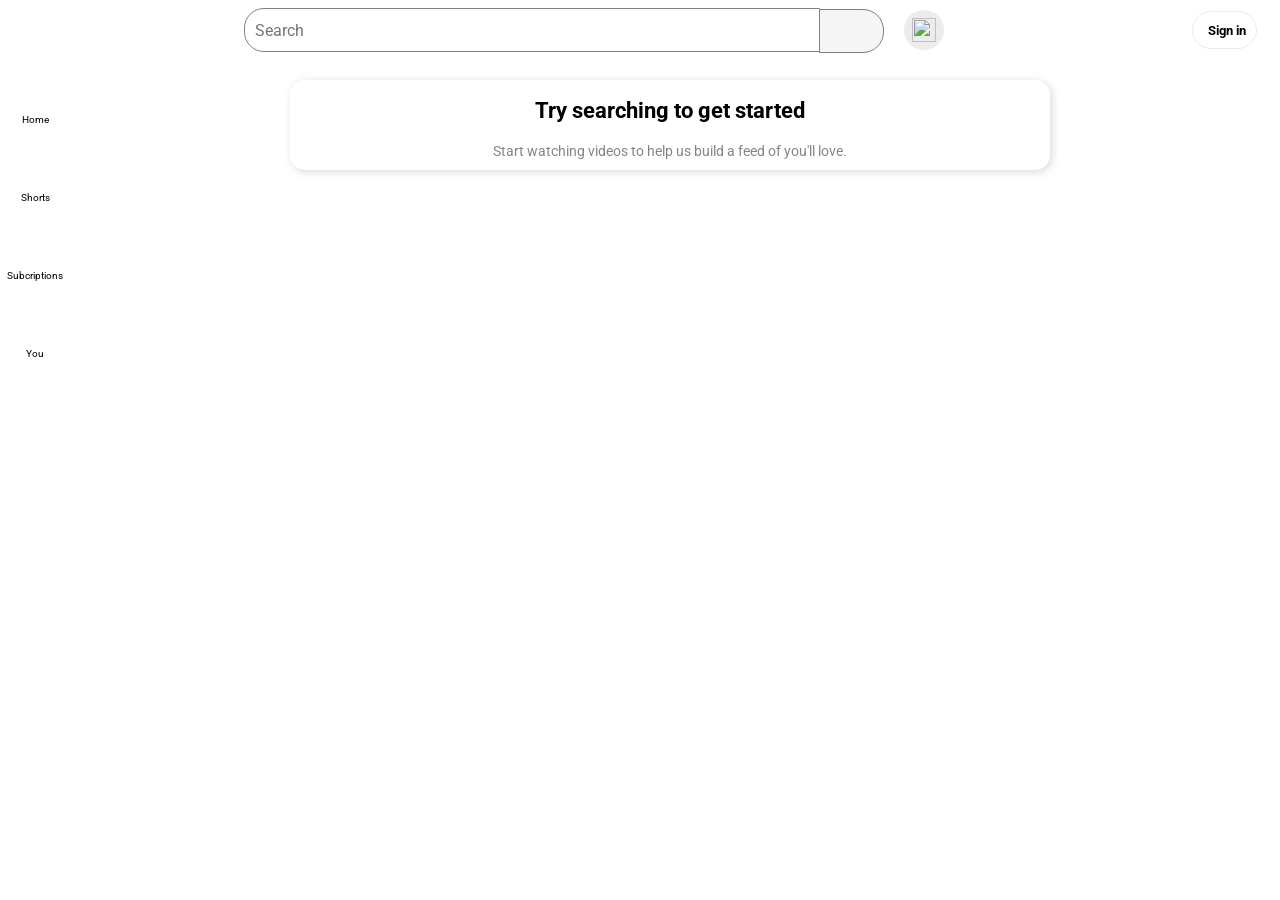
==== youtube_desktop.html @ e4e60a33 "Add files via upload" ====
<!DOCTYPE html>
<html lang="en">

<head>
  <meta charset="UTF-8">
  <meta name="viewport" content="width=device-width, initial-scale=1.0">
  <link href="https://fonts.googleapis.com/css2?family=Roboto:ital,wght@0,100..900;1,100..900&display=swap"
    rel="stylesheet">
  <title>Document</title>
  <style>
    * {
      margin-top: 0;
      margin-bottom: 0;
      margin-left: 0;
      margin-right: 0;
      font-family: roboto, arial;
    }

    body {
      padding-top: 80px;
      padding-left: 90px;
      padding-right: 30px;
    }


    .sidebar {

      position: fixed;
      left: 0;
      bottom: 0;
      top: 60px;
      background-color: white;
      width: 70px;
      z-index: 200;
      padding-top: 5px;
    }

    .sidebar_link img {
      height: 27px;
      margin-bottom: 4px;
    }

    .sidebar_link {
      height: 78px;
      display: flex;
      align-items: center;
      justify-content: center;
      flex-direction: column;
      cursor: pointer;
    }

    .sidebar_link div {
      font-size: 10px;
    }

    .sidebar_link:hover {
      border-radius: 5px;
      background-color: rgb(246, 246, 246);
    }

    .header {
      height: 60px;
      display: flex;
      flex-direction: row;
      justify-content: space-between;
      position: fixed;
      top: 0;
      right: 0;
      left: 0;
      z-index: 100;
      background-color: rgba(255, 255, 255, 0.142);
    }

    .left_section {
      display: flex;
      flex-direction: row;
      align-items: center;

    }

    .hamburger_menu {
      height: 20px;
      margin-left: 24px;
      margin-right: 24px;
      position: relative;
      transition: background-color 0.15s;
    }
      .ham_tooltip 
    {
      background-color: rgba(204, 204, 204, 0.384);
      height: 40px;
      width: 40px;
      border-radius: 20px;
      margin-left: 13px;
      position: absolute;
      opacity: 0;
    }
  
    .ham_tooltip:hover
    {
      opacity: 1;
    }

    .youtube_logo {
      height: 24px;
      cursor: pointer;
    }

    .middle_section {
      flex: 1;
      display: flex;
      align-items: center;
      margin-left: 50px;
      margin-right: 10px;
      max-width: 700px;
    }

    .search_bar {
      flex: 1;
      height: 40px;
      width: 900px;
      border: solid gray;
      border-top-left-radius: 20px;
      border-bottom-left-radius: 20px;
      border-width: 1px;
      padding-left: 10px;
      font-size: 16px;
      width: 0;
    }

    .search_bar::placeholder {
      font-size: 16px;
    }

    .search_button {
      height: 44px;
      width: 65px;
      border-top-right-radius: 21px;
      border-bottom-right-radius: 21px;
      margin-top: 1px;
      border: 1px solid gray;
      border-width: 1px;
      margin-left: -1px;
      background-color: rgb(245, 245, 245);
      margin-right: 20px;
    }

    .search_button,
    .voice_search,
    .create_button,
    .notifications_icon_container {
      position: relative;
      display: flex;
      justify-content: center;
      align-items: center;
    }

    .search_button .tooltip,
    .voice_search .tooltip,
    .create_button .tooltip,
    .notifications_icon_container .tooltip {
      position: absolute;
      bottom: -30px;
      background-color: gray;
      color: white;
      padding-bottom: 2px;
      padding-top: 2px;
      padding-left: 3px;
      padding-right: 3px;
      font-size: 10px;
      opacity: 0;
      border: none;
      border-radius: 2px;
      transition: opacity 0.15;
      white-space: nowrap;

    }

    .search_button:hover .tooltip,
    .voice_search .tooltip:hover,
    .create_button .tooltip:hover,
    .notifications_icon_container .tooltip:hover {
      opacity: 1;

    }

    .search_icon {
      height: 23px;
    }

    .voice_search {
      height: 40px;
      width: 40px;
      border: none;
      border-radius: 22px;
      background-color: rgb(237, 236, 236);
    }

    .voice_search_button {
      width: 24px;
      height: 24px;
    }

    .right_section {
      width: 180px;
      display: flex;
      flex-direction: row;
      align-items: center;
      justify-content: space-between;
      flex-shrink: 0;
    }


    .sign_in_button {

      margin-right: 23px;
      display: flex;
      align-items: center;
      border-color: rgb(234, 234, 234);
      border-style: solid;
      border-width: 1px;
      border-radius: 19px;
      padding-top: 3px;
      padding-bottom: 3px;
      padding-left: 10px;
      padding-right: 10px;
      background-color: white;
      transition: background-color 0.15s;
    }

    .sign_in_profile {
      height: 30px;
      margin-right: 5px;
    }



    .sign_in_button:hover {
      background-color: rgb(215, 215, 215);
      cursor: pointer;
    }

    .sign_in_text {
      font-weight: bold;
    }


    .recommand_box {
      background-color: white;
      height: 90px;
      display: flex;
      align-items: center;
      flex-direction: column;
      justify-content: center;
      margin-left: 200px;
      margin-right: 200px;
      border-radius: 15px;
      box-shadow: 2px 2px 10px rgba(0, 0, 0, 0.15);

    }

    .head_text {
      font-family: roboto, arial;
      font-weight: bold;
      font-size: 22px;
      line-height: 40px;
      margin-bottom: 12px;
    }

    .middle_text {
      color: rgb(132, 132, 132);
      font-size: 14px;
    }

    .dots_icon {
      height: 22px;

    }

    .settings_box {
      position: relative;
    }

    .tooltip {
      position: absolute;
      bottom: -30px;
      background-color: gray;
      color: white;
      padding-bottom: 3px;
      padding-top: 3px;
      padding-left: 4px;
      padding-right: 4px;
      font-size: 12px;
      opacity: 0;
      border: none;
      border-radius: 2px;
      transition: opacity 0.15;
      white-space: nowrap;
    }
    .settings_box:hover .tooltip
    {
      opacity: 1;
    }
  </style>
</head>

<body>
  <header>
    <div class="header">
      <div class="left_section">
        <img src="icons/hamburger.png" alt="" class="hamburger_menu">
        <div class="ham_tooltip"></div>
        <img src="icons/youtube-logo.svg" alt="" class="youtube_logo">
      </div>
      <div class="middle_section">
        <input type="text" placeholder="Search" class="search_bar">
        <button class="search_button">
          <img src="icons/loupe.png" alt="" class="search_icon">
          <div class="tooltip">search</div>
        </button>
        <button class="voice_search">
          <img src="icons/voice.svg.png" alt="" class="voice_search_button">
          <div class="tooltip">search by your voice</div>
        </button>
      </div>
      <div class="right_section">
        <div class="settings_box">
          <img src="icons/dots.png" alt="" class="dots_icon">
          <div class="tooltip">settings</div>
        </div>

        <div class="upload_icon_container">
          <div class="create_button">
            <button class="sign_in_button">
              <img src="icons/user.png" alt="" class="sign_in_profile">
              <div class="sign_in_text">Sign in</div>

            </button>

          </div>
        </div>
      </div>
    </div>
  </header>
  <nav>
    <div class="sidebar">
      <div class="sidebar_link">
        <img src="icons/home.png" alt="" class="sidebar_image">
        <div>Home</div>
      </div>
      <div class="sidebar_link">
        <img src="icons/youtube-shorts_new.jpg" alt="" class="sidebar_image">
        <div>Shorts</div>
      </div>
      <div class="sidebar_link">
        <img src="icons/subscriptions.svg" alt="" class="sidebar_image">
        <div>Subcriptions</div>
      </div>
      <div class="sidebar_link">
        <img src="icons/user.png" alt="" class="sidebar_image">
        <div>You</div>
      </div>
    </div>
  </nav>
  <main>
    <section class="recommand_box">
      <div class="head_text">
        Try searching to get started
      </div>
      <div class="middle_text">
        Start watching videos to help us build a feed of you'll love.
      </div>
    </section>
  </main>
</body>

</html>
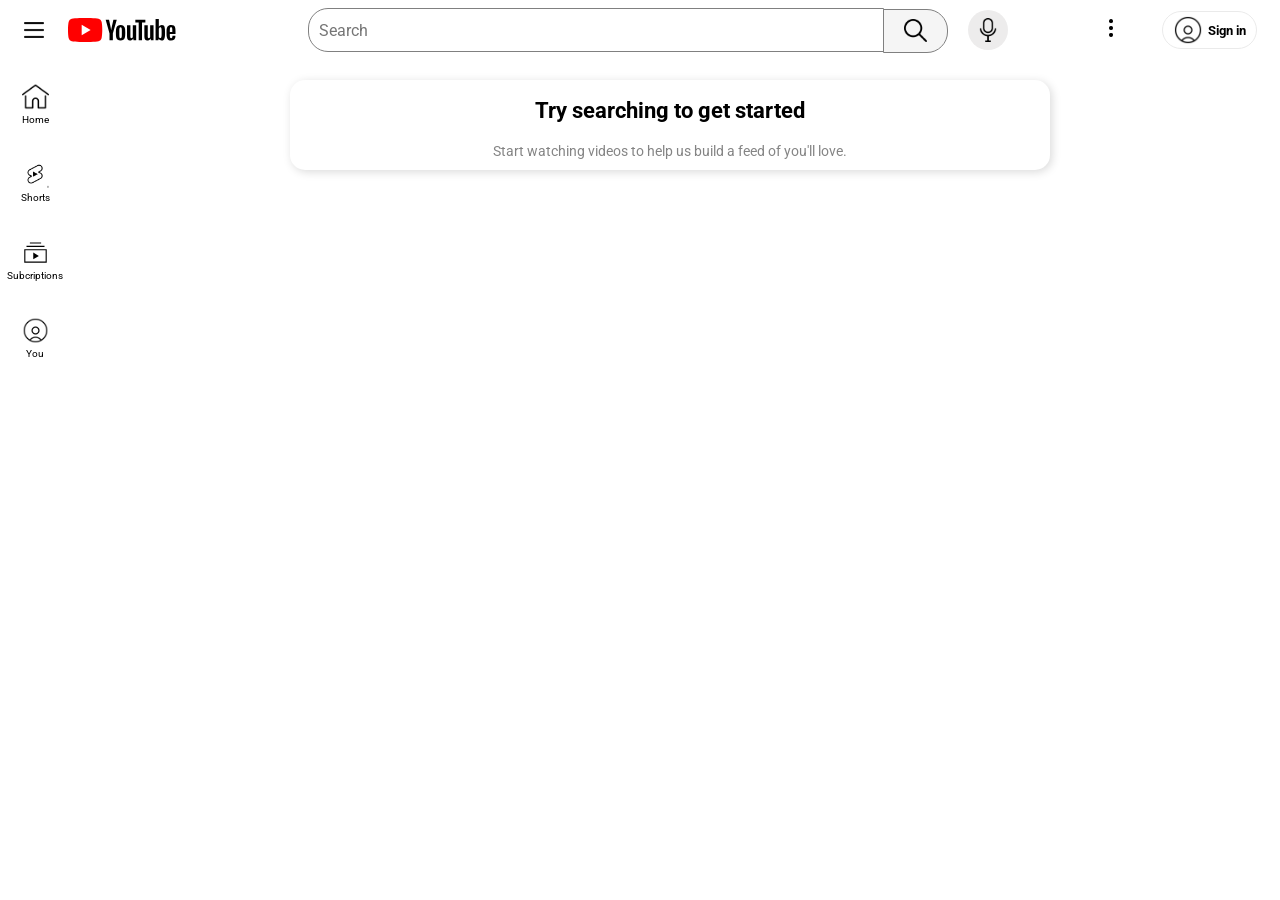
==== commit 9ca1ed4b: "files_changed" ====
--- a/youtube_desktop.html
+++ b/youtube_desktop.html
@@ -1,377 +1,389 @@
-<!DOCTYPE html>
-<html lang="en">
-
-<head>
-  <meta charset="UTF-8">
-  <meta name="viewport" content="width=device-width, initial-scale=1.0">
-  <link href="https://fonts.googleapis.com/css2?family=Roboto:ital,wght@0,100..900;1,100..900&display=swap"
-    rel="stylesheet">
-  <title>Document</title>
-  <style>
-    * {
-      margin-top: 0;
-      margin-bottom: 0;
-      margin-left: 0;
-      margin-right: 0;
-      font-family: roboto, arial;
-    }
-
-    body {
-      padding-top: 80px;
-      padding-left: 90px;
-      padding-right: 30px;
-    }
-
-
-    .sidebar {
-
-      position: fixed;
-      left: 0;
-      bottom: 0;
-      top: 60px;
-      background-color: white;
-      width: 70px;
-      z-index: 200;
-      padding-top: 5px;
-    }
-
-    .sidebar_link img {
-      height: 27px;
-      margin-bottom: 4px;
-    }
-
-    .sidebar_link {
-      height: 78px;
-      display: flex;
-      align-items: center;
-      justify-content: center;
-      flex-direction: column;
-      cursor: pointer;
-    }
-
-    .sidebar_link div {
-      font-size: 10px;
-    }
-
-    .sidebar_link:hover {
-      border-radius: 5px;
-      background-color: rgb(246, 246, 246);
-    }
-
-    .header {
-      height: 60px;
-      display: flex;
-      flex-direction: row;
-      justify-content: space-between;
-      position: fixed;
-      top: 0;
-      right: 0;
-      left: 0;
-      z-index: 100;
-      background-color: rgba(255, 255, 255, 0.142);
-    }
-
-    .left_section {
-      display: flex;
-      flex-direction: row;
-      align-items: center;
-
-    }
-
-    .hamburger_menu {
-      height: 20px;
-      margin-left: 24px;
-      margin-right: 24px;
-      position: relative;
-      transition: background-color 0.15s;
-    }
-      .ham_tooltip 
-    {
-      background-color: rgba(204, 204, 204, 0.384);
-      height: 40px;
-      width: 40px;
-      border-radius: 20px;
-      margin-left: 13px;
-      position: absolute;
-      opacity: 0;
-    }
-  
-    .ham_tooltip:hover
-    {
-      opacity: 1;
-    }
-
-    .youtube_logo {
-      height: 24px;
-      cursor: pointer;
-    }
-
-    .middle_section {
-      flex: 1;
-      display: flex;
-      align-items: center;
-      margin-left: 50px;
-      margin-right: 10px;
-      max-width: 700px;
-    }
-
-    .search_bar {
-      flex: 1;
-      height: 40px;
-      width: 900px;
-      border: solid gray;
-      border-top-left-radius: 20px;
-      border-bottom-left-radius: 20px;
-      border-width: 1px;
-      padding-left: 10px;
-      font-size: 16px;
-      width: 0;
-    }
-
-    .search_bar::placeholder {
-      font-size: 16px;
-    }
-
-    .search_button {
-      height: 44px;
-      width: 65px;
-      border-top-right-radius: 21px;
-      border-bottom-right-radius: 21px;
-      margin-top: 1px;
-      border: 1px solid gray;
-      border-width: 1px;
-      margin-left: -1px;
-      background-color: rgb(245, 245, 245);
-      margin-right: 20px;
-    }
-
-    .search_button,
-    .voice_search,
-    .create_button,
-    .notifications_icon_container {
-      position: relative;
-      display: flex;
-      justify-content: center;
-      align-items: center;
-    }
-
-    .search_button .tooltip,
-    .voice_search .tooltip,
-    .create_button .tooltip,
-    .notifications_icon_container .tooltip {
-      position: absolute;
-      bottom: -30px;
-      background-color: gray;
-      color: white;
-      padding-bottom: 2px;
-      padding-top: 2px;
-      padding-left: 3px;
-      padding-right: 3px;
-      font-size: 10px;
-      opacity: 0;
-      border: none;
-      border-radius: 2px;
-      transition: opacity 0.15;
-      white-space: nowrap;
-
-    }
-
-    .search_button:hover .tooltip,
-    .voice_search .tooltip:hover,
-    .create_button .tooltip:hover,
-    .notifications_icon_container .tooltip:hover {
-      opacity: 1;
-
-    }
-
-    .search_icon {
-      height: 23px;
-    }
-
-    .voice_search {
-      height: 40px;
-      width: 40px;
-      border: none;
-      border-radius: 22px;
-      background-color: rgb(237, 236, 236);
-    }
-
-    .voice_search_button {
-      width: 24px;
-      height: 24px;
-    }
-
-    .right_section {
-      width: 180px;
-      display: flex;
-      flex-direction: row;
-      align-items: center;
-      justify-content: space-between;
-      flex-shrink: 0;
-    }
-
-
-    .sign_in_button {
-
-      margin-right: 23px;
-      display: flex;
-      align-items: center;
-      border-color: rgb(234, 234, 234);
-      border-style: solid;
-      border-width: 1px;
-      border-radius: 19px;
-      padding-top: 3px;
-      padding-bottom: 3px;
-      padding-left: 10px;
-      padding-right: 10px;
-      background-color: white;
-      transition: background-color 0.15s;
-    }
-
-    .sign_in_profile {
-      height: 30px;
-      margin-right: 5px;
-    }
-
-
-
-    .sign_in_button:hover {
-      background-color: rgb(215, 215, 215);
-      cursor: pointer;
-    }
-
-    .sign_in_text {
-      font-weight: bold;
-    }
-
-
-    .recommand_box {
-      background-color: white;
-      height: 90px;
-      display: flex;
-      align-items: center;
-      flex-direction: column;
-      justify-content: center;
-      margin-left: 200px;
-      margin-right: 200px;
-      border-radius: 15px;
-      box-shadow: 2px 2px 10px rgba(0, 0, 0, 0.15);
-
-    }
-
-    .head_text {
-      font-family: roboto, arial;
-      font-weight: bold;
-      font-size: 22px;
-      line-height: 40px;
-      margin-bottom: 12px;
-    }
-
-    .middle_text {
-      color: rgb(132, 132, 132);
-      font-size: 14px;
-    }
-
-    .dots_icon {
-      height: 22px;
-
-    }
-
-    .settings_box {
-      position: relative;
-    }
-
-    .tooltip {
-      position: absolute;
-      bottom: -30px;
-      background-color: gray;
-      color: white;
-      padding-bottom: 3px;
-      padding-top: 3px;
-      padding-left: 4px;
-      padding-right: 4px;
-      font-size: 12px;
-      opacity: 0;
-      border: none;
-      border-radius: 2px;
-      transition: opacity 0.15;
-      white-space: nowrap;
-    }
-    .settings_box:hover .tooltip
-    {
-      opacity: 1;
-    }
-  </style>
-</head>
-
-<body>
-  <header>
-    <div class="header">
-      <div class="left_section">
-        <img src="icons/hamburger.png" alt="" class="hamburger_menu">
-        <div class="ham_tooltip"></div>
-        <img src="icons/youtube-logo.svg" alt="" class="youtube_logo">
-      </div>
-      <div class="middle_section">
-        <input type="text" placeholder="Search" class="search_bar">
-        <button class="search_button">
-          <img src="icons/loupe.png" alt="" class="search_icon">
-          <div class="tooltip">search</div>
-        </button>
-        <button class="voice_search">
-          <img src="icons/voice.svg.png" alt="" class="voice_search_button">
-          <div class="tooltip">search by your voice</div>
-        </button>
-      </div>
-      <div class="right_section">
-        <div class="settings_box">
-          <img src="icons/dots.png" alt="" class="dots_icon">
-          <div class="tooltip">settings</div>
-        </div>
-
-        <div class="upload_icon_container">
-          <div class="create_button">
-            <button class="sign_in_button">
-              <img src="icons/user.png" alt="" class="sign_in_profile">
-              <div class="sign_in_text">Sign in</div>
-
-            </button>
-
-          </div>
-        </div>
-      </div>
-    </div>
-  </header>
-  <nav>
-    <div class="sidebar">
-      <div class="sidebar_link">
-        <img src="icons/home.png" alt="" class="sidebar_image">
-        <div>Home</div>
-      </div>
-      <div class="sidebar_link">
-        <img src="icons/youtube-shorts_new.jpg" alt="" class="sidebar_image">
-        <div>Shorts</div>
-      </div>
-      <div class="sidebar_link">
-        <img src="icons/subscriptions.svg" alt="" class="sidebar_image">
-        <div>Subcriptions</div>
-      </div>
-      <div class="sidebar_link">
-        <img src="icons/user.png" alt="" class="sidebar_image">
-        <div>You</div>
-      </div>
-    </div>
-  </nav>
-  <main>
-    <section class="recommand_box">
-      <div class="head_text">
-        Try searching to get started
-      </div>
-      <div class="middle_text">
-        Start watching videos to help us build a feed of you'll love.
-      </div>
-    </section>
-  </main>
-</body>
-
+<!DOCTYPE html>
+<html lang="en">
+
+<head>
+  <meta charset="UTF-8">
+  <meta name="viewport" content="width=device-width, initial-scale=1.0">
+  <link href="https://fonts.googleapis.com/css2?family=Roboto:ital,wght@0,100..900;1,100..900&display=swap"
+    rel="stylesheet">
+  <link rel="icon" href="icons/youtube.png">
+  <title>Youtube_clone</title>
+  <style>
+    * {
+      margin-top: 0;
+      margin-bottom: 0;
+      margin-left: 0;
+      margin-right: 0;
+      font-family: roboto, arial;
+    }
+
+    body {
+      padding-top: 80px;
+      padding-left: 90px;
+      padding-right: 30px;
+    }
+
+
+    .sidebar {
+
+      position: fixed;
+      left: 0;
+      bottom: 0;
+      top: 60px;
+      background-color: white;
+      width: 70px;
+      z-index: 200;
+      padding-top: 5px;
+    }
+
+    .sidebar_link img {
+      height: 27px;
+      margin-bottom: 4px;
+    }
+
+    .sidebar_link {
+      height: 78px;
+      display: flex;
+      align-items: center;
+      justify-content: center;
+      flex-direction: column;
+      cursor: pointer;
+    }
+
+    .sidebar_link div {
+      font-size: 10px;
+    }
+
+    .sidebar_link:hover {
+      border-radius: 5px;
+      background-color: rgb(246, 246, 246);
+    }
+
+    .header {
+      height: 60px;
+      display: flex;
+      flex-direction: row;
+      justify-content: space-between;
+      position: fixed;
+      top: 0;
+      right: 0;
+      left: 0;
+      z-index: 100;
+      background-color: rgba(255, 255, 255, 0.142);
+    }
+
+    .left_section {
+      display: flex;
+      flex-direction: row;
+      align-items: center;
+
+    }
+
+    .hamburger_menu {
+      height: 20px;
+      margin-left: 24px;
+      margin-right: 24px;
+      position: relative;
+      transition: background-color 0.15s;
+    }
+
+    .ham_tooltip {
+      background-color: rgba(204, 204, 204, 0.384);
+      height: 40px;
+      width: 40px;
+      border-radius: 20px;
+      margin-left: 13px;
+      position: absolute;
+      opacity: 0;
+    }
+
+    .ham_tooltip:hover {
+      opacity: 1;
+    }
+
+    .youtube_logo {
+      height: 24px;
+      cursor: pointer;
+    }
+
+    .middle_section {
+      flex: 1;
+      display: flex;
+      align-items: center;
+      margin-left: 50px;
+      margin-right: 10px;
+      max-width: 700px;
+    }
+
+    .search_bar {
+      flex: 1;
+      height: 40px;
+      width: 900px;
+      border: solid gray;
+      border-top-left-radius: 20px;
+      border-bottom-left-radius: 20px;
+      border-width: 1px;
+      padding-left: 10px;
+      font-size: 16px;
+      width: 0;
+    }
+
+    .search_bar::placeholder {
+      font-size: 16px;
+    }
+
+    .search_button {
+      height: 44px;
+      width: 65px;
+      border-top-right-radius: 21px;
+      border-bottom-right-radius: 21px;
+      margin-top: 1px;
+      border: 1px solid gray;
+      border-width: 1px;
+      margin-left: -1px;
+      background-color: rgb(245, 245, 245);
+      margin-right: 20px;
+      transition: background-color 0.15s;
+    }
+
+    .search_button:hover {
+      background-color: rgb(239, 239, 239);
+      cursor: pointer;
+    }
+
+    .search_button,
+    .voice_search,
+    .create_button,
+    .notifications_icon_container {
+      position: relative;
+      display: flex;
+      justify-content: center;
+      align-items: center;
+    }
+
+    .search_button .tooltip,
+    .voice_search .tooltip,
+    .create_button .tooltip,
+    .notifications_icon_container .tooltip {
+      position: absolute;
+      bottom: -30px;
+      background-color: gray;
+      color: white;
+      padding-bottom: 2px;
+      padding-top: 2px;
+      padding-left: 3px;
+      padding-right: 3px;
+      font-size: 10px;
+      opacity: 0;
+      border: none;
+      border-radius: 2px;
+      transition: opacity 0.15;
+      white-space: nowrap;
+
+    }
+
+    .search_button:hover .tooltip,
+    .voice_search .tooltip:hover,
+    .create_button .tooltip:hover,
+    .notifications_icon_container .tooltip:hover {
+      opacity: 1;
+
+    }
+
+    .search_icon {
+      height: 23px;
+    }
+
+    .voice_search {
+      height: 40px;
+      width: 40px;
+      border: none;
+      border-radius: 22px;
+      background-color: rgb(237, 236, 236);
+      transition: background-color 0.15s;
+    }
+
+    .voice_search:hover {
+      background-color: rgb(228, 228, 228);
+      cursor: pointer;
+    }
+
+    .voice_search_button {
+      width: 24px;
+      height: 24px;
+    }
+
+    .right_section {
+      width: 180px;
+      display: flex;
+      flex-direction: row;
+      align-items: center;
+      justify-content: space-between;
+      flex-shrink: 0;
+    }
+
+
+    .sign_in_button {
+
+      margin-right: 23px;
+      display: flex;
+      align-items: center;
+      border-color: rgb(234, 234, 234);
+      border-style: solid;
+      border-width: 1px;
+      border-radius: 19px;
+      padding-top: 3px;
+      padding-bottom: 3px;
+      padding-left: 10px;
+      padding-right: 10px;
+      background-color: white;
+      transition: background-color 0.15s;
+    }
+
+    .sign_in_profile {
+      height: 30px;
+      margin-right: 5px;
+    }
+
+
+
+    .sign_in_button:hover {
+      background-color: rgb(215, 215, 215);
+      cursor: pointer;
+    }
+
+    .sign_in_text {
+      font-weight: bold;
+    }
+
+
+    .recommand_box {
+      background-color: white;
+      height: 90px;
+      display: flex;
+      align-items: center;
+      flex-direction: column;
+      justify-content: center;
+      margin-left: 200px;
+      margin-right: 200px;
+      border-radius: 15px;
+      box-shadow: 2px 2px 10px rgba(0, 0, 0, 0.15);
+
+    }
+
+    .head_text {
+      font-family: roboto, arial;
+      font-weight: bold;
+      font-size: 22px;
+      line-height: 40px;
+      margin-bottom: 12px;
+    }
+
+    .middle_text {
+      color: rgb(132, 132, 132);
+      font-size: 14px;
+    }
+
+    .dots_icon {
+      height: 22px;
+
+    }
+
+    .settings_box {
+      position: relative;
+    }
+
+    .tooltip {
+      position: absolute;
+      bottom: -30px;
+      background-color: gray;
+      color: white;
+      padding-bottom: 3px;
+      padding-top: 3px;
+      padding-left: 4px;
+      padding-right: 4px;
+      font-size: 12px;
+      opacity: 0;
+      border: none;
+      border-radius: 2px;
+      transition: opacity 0.15;
+      white-space: nowrap;
+    }
+
+    .settings_box:hover .tooltip {
+      opacity: 1;
+    }
+  </style>
+</head>
+
+<body>
+  <header>
+    <div class="header">
+      <div class="left_section">
+        <img src="icons/hamburger.png" alt="" class="hamburger_menu">
+        <div class="ham_tooltip"></div>
+        <img src="icons/youtube-logo.svg" alt="" class="youtube_logo">
+      </div>
+      <div class="middle_section">
+        <input type="text" placeholder="Search" class="search_bar">
+        <button class="search_button">
+          <img src="icons/loupe.png" alt="" class="search_icon">
+          <div class="tooltip">search</div>
+        </button>
+        <button class="voice_search">
+          <img src="icons/voice.svg.png" alt="" class="voice_search_button">
+          <div class="tooltip">search by your voice</div>
+        </button>
+      </div>
+      <div class="right_section">
+        <div class="settings_box">
+          <img src="icons/dots.png" alt="" class="dots_icon">
+          <div class="tooltip">settings</div>
+        </div>
+
+        <div class="upload_icon_container">
+          <div class="create_button">
+            <button class="sign_in_button">
+              <img src="icons/user.png" alt="" class="sign_in_profile">
+              <div class="sign_in_text">Sign in</div>
+
+            </button>
+
+          </div>
+        </div>
+      </div>
+    </div>
+  </header>
+  <nav>
+    <div class="sidebar">
+      <div class="sidebar_link">
+        <img src="icons/home.png" alt="" class="sidebar_image">
+        <div>Home</div>
+      </div>
+      <div class="sidebar_link">
+        <img src="icons/youtube-shorts_new.jpg" alt="" class="sidebar_image">
+        <div>Shorts</div>
+      </div>
+      <div class="sidebar_link">
+        <img src="icons/subscriptions.svg" alt="" class="sidebar_image">
+        <div>Subcriptions</div>
+      </div>
+      <div class="sidebar_link">
+        <img src="icons/user.png" alt="" class="sidebar_image">
+        <div>You</div>
+      </div>
+    </div>
+  </nav>
+  <main>
+    <section class="recommand_box">
+      <div class="head_text">
+        Try searching to get started
+      </div>
+      <div class="middle_text">
+        Start watching videos to help us build a feed of you'll love.
+      </div>
+    </section>
+  </main>
+</body>
+
 </html>
